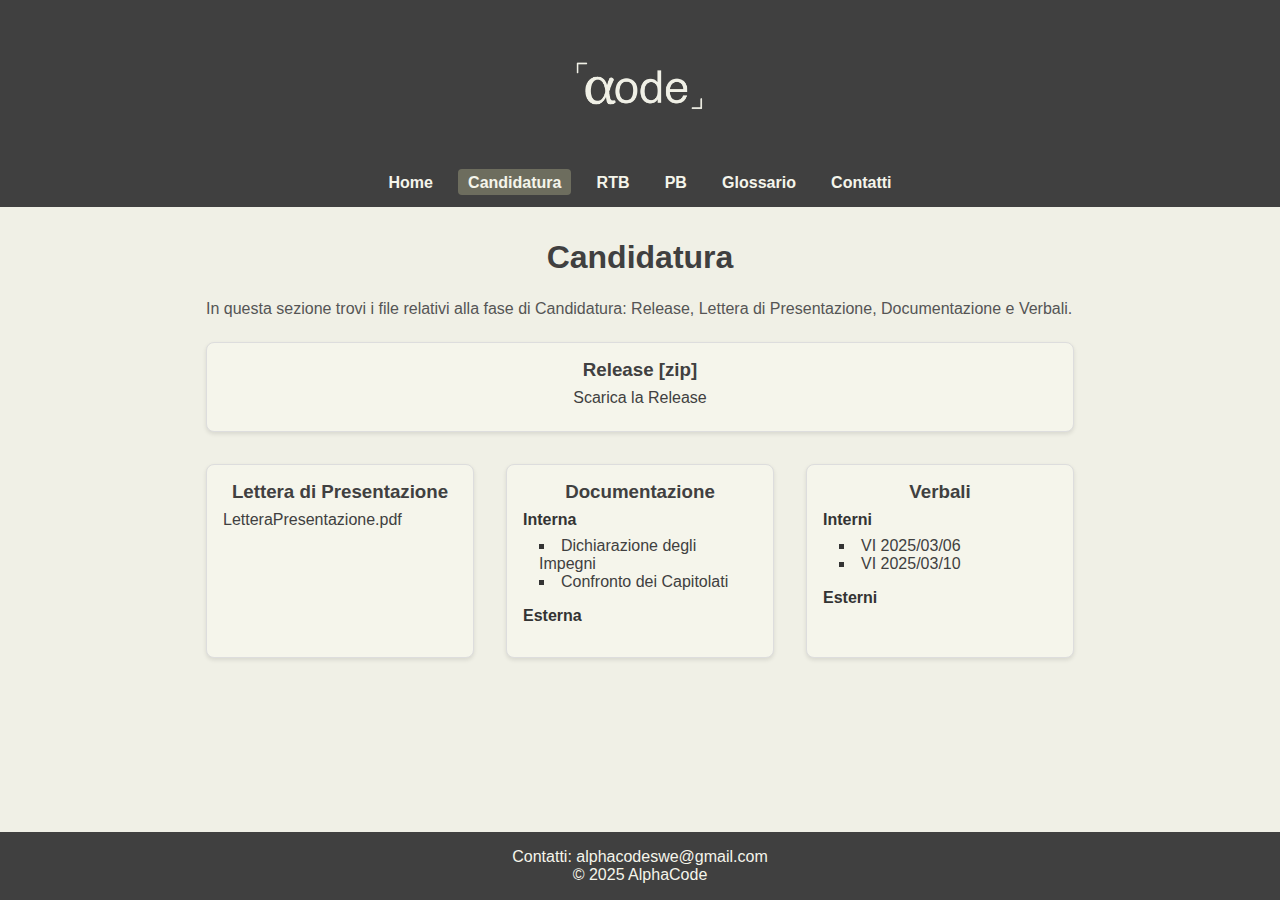
==== pages/candidatura.html @ dc80a1cd "Update candidatura.html" ====
<!DOCTYPE html>
<html lang="it">
<head>
  <meta charset="UTF-8" />
  <title>AlphaCode - Candidatura</title>
  <link rel="stylesheet" href="../css/style.css" />
</head>
<body>
  <header class="main-header">
    <img src="../images/LogoIvory.png" alt="AlphaCode Logo" class="top-logo">
    <nav class="main-nav">
      <ul>
        <li><a href="../index.html">Home</a></li>
        <li><a href="candidatura.html" class="active">Candidatura</a></li>
        <li><a href="rtb.html">RTB</a></li>
        <li><a href="pb.html">PB</a></li>
        <li><a href="glossario.html">Glossario</a></li>
        <li><a href="contatti.html">Contatti</a></li>
      </ul>
    </nav>
  </header>

  <main class="container section-doc">
    <h2>Candidatura</h2>
    <p class="intro">
      In questa sezione trovi i file relativi alla fase di Candidatura:
      Release, Lettera di Presentazione, Documentazione e Verbali.
    </p>

 
<div class="doc-grid-release">
  <div class="doc-card">
    <h3>Release [zip]</h3>
    <p>
      <a href="https://github.com/AlphaCodeSWE/AlphaCode-docs-file/releases/download/candidatura/candidatura-release.zip">Scarica la Release</a>
    </p>
  </div>
</div>


    
    <div class="doc-grid-bottom">
      
      <div class="doc-card">
        <h3>Lettera di Presentazione</h3>
        <p>
          <a href="../docs/candidatura/LetteraPresentazione.pdf">LetteraPresentazione.pdf</a>
        </p>
      </div>

      <!-- Card 2: Documentazione -->
      <div class="doc-card">
        <h3>Documentazione</h3>
        <div class="doc-subblock">
          <h4>Interna</h4>
          <ul>
            
            <li><a href="https://alphacodeswe.github.io/AlphaCode-docs-file/candidatura/DichiarazioneImpegni_2025_03_14_v1.1.1_signed.pdf">Dichiarazione degli Impegni</a></li>
            <li><a href="https://alphacodeswe.github.io/AlphaCode-docs-file/candidatura/ConfrontoCapitolati_2025_03_14_v1.1.0_signed.pdf">Confronto dei Capitolati</a></li>
            <!-- Altri file interni ... -->
          </ul>
        </div>
        <div class="doc-subblock">
          <h4>Esterna</h4>
          <ul>
             <!--
            <li><a href="../docs/candidatura/AnalisiRequisiti_v0.0.pdf">AnalisiRequisiti v0.0</a></li>
            <li><a href="../docs/candidatura/PianoProgetto_v0.1.pdf">PianoProgetto v0.1</a></li>
            -->
            <!-- Altri file esterni ... -->
          </ul>
        </div>
      </div>

      <!-- Card 3: Verbali -->
      <div class="doc-card">
        <h3>Verbali</h3>
        <div class="doc-subblock">
          <h4>Interni</h4>
          <ul>
            
            <li><a href="https://alphacodeswe.github.io/AlphaCode-docs-file/candidatura/verbali/interni/VI_2025_03_06_v1.0.0_signed.pdf">VI 2025/03/06</a></li>
            <li><a href="https://alphacodeswe.github.io/AlphaCode-docs-file/candidatura/verbali/interni/VI_2025_03_10_v1.0.0_signed.pdf">VI 2025/03/10</a></li>
          
            <!-- Altri verbali interni ... -->
          </ul>
        </div>
        <div class="doc-subblock">
          <h4>Esterni</h4>
          <ul>
             <!--
            <li><a href="../docs/candidatura/verbali/2025-10-26_v1.1.pdf">Verbale Esterno 2025-10-26</a></li>
            -->
            <!-- Altri verbali esterni ... -->
          </ul>
        </div>
      </div>
    </div>
  </main>

  <footer class="main-footer">
    <p>Contatti: <a href="mailto:alphacodeswe@gmail.com">alphacodeswe@gmail.com</a></p>
    <p>&copy; 2025 AlphaCode</p>
  </footer>

  <script src="../js/script.js"></script>
</body>
</html>
---- css/style.css ----
:root {
  /* Neutral Warm Palette */
  --primary-bg: #404040;       /* Charcoal Gray - Header/Footer */
  --hover-bg: #6d6d5e;         /* Taupe Gray - Hover states */
  --secondary-bg: #5a5a4b;     /* Warm Medium Gray - Secondary elements */
  --primary-text: #333333;     /* Dark Gray - Main text */
  --light-text: #f5f5eb;       /* Soft Ivory - Text on dark */
  --accent-color: #404040;     /* Dark Gray - Buttons/Borders */
  --accent-hover: #5a5a4b;     /* Medium Taupe - Button hover */
  --active-color: #6d6d5e;     /* Warm Gray - Active links */
  --visited-color: #5a5a4b;    /* Matching secondary color */
  --background: #f0f0e6;       /* Warm Off-White - Page background */
  --link-default: #4a4a4a;     /* Slightly lighter than primary text */
}


* {
  margin: 0;
  padding: 0;
  box-sizing: border-box;
}
html, body {
  min-height: 100%;
}
body {
  display: flex;
  flex-direction: column;
  min-height: 100vh;
  overflow-y: auto;
  font-family: Arial, sans-serif;
  background: var(--background);
  color: var(--primary-text);
}
main {
  flex: 1 0 auto;
}

/* HEADER */
.main-header {
  background: var(--primary-bg);
  color: var(--light-text);
  padding: 1rem;
  text-align: center;
}
.main-header img {
  max-width: 150px;
  height: auto;
  display: block;
  margin: 0 auto;
}
.main-header h1 {
  margin-bottom: 0.5rem;
}

/* NAVIGAZIONE */
.main-nav ul {
  list-style: none;
  display: flex;
  justify-content: center;
  gap: 1rem;
  margin-top: 0.5rem;
}
.main-nav ul li a {
  color: var(--light-text);
  text-decoration: none;
  font-weight: bold;
  padding: 0.3rem 0.6rem;
  border-radius: 4px;
  transition: background 0.2s;
}
.main-nav ul li a:hover,
.main-nav ul li a.active {
  background: var(--hover-bg);
}

/* CONTENITORE GENERALE */
.container {
  max-width: 900px;
  margin: 2rem auto;
  padding: 0 1rem;
}

/* FOOTER */
.main-footer {
  background: var(--primary-bg);
  color: var(--light-text);
  text-align: center;
  padding: 1rem;
  flex-shrink: 0;
}
.main-footer a {
  color: var(--light-text); 
  text-decoration: none; 
}

.main-footer a:hover {
  text-decoration: underline; 
  color: var(--light-text); 
}


/* SEZIONE CONTATTI E CHI-SIAMO */
.section-contact h2,
.section-chi-siamo h2 {
  text-align: center;
  font-size: 2.5rem;
  color: var(--primary-bg);
  margin-bottom: 1.5rem;
}

/* GRIGLIA TEAM (BIG e 3x2) */
.team-big-cards {
  display: grid;
  grid-template-columns: 1fr 1fr;
  gap: 2rem;
  margin-top: 2rem;
}
.team-big-cards .card {
  background: var(--light-text);
  border: 1px solid #ddd;
  padding: 2rem;
  box-shadow: 0 2px 4px rgba(0, 0, 0, 0.1);
  border-radius: 0.5rem;
  max-width: 100%;
  font-size: 1.1rem;
}
.team-big-cards .card h3 {
  margin-bottom: 0.5rem;
  color: var(--primary-bg);
  text-align: center;
  font-size: 1.3rem;
}
.team-big-cards .card p {
  margin-bottom: 0.5rem;
  color: #555;
}
.team-grid-3x2 {
  display: grid;
  grid-template-columns: repeat(3, 1fr);
  gap: 2rem;
  margin-top: 2rem;
}
.team-grid-3x2 .card {
  background: var(--light-text);
  border: 1px solid #ddd;
  padding: 1rem;
  box-shadow: 0 2px 4px rgba(0, 0, 0, 0.1);
  border-radius: 0.5rem;
  max-width: 300px;
}
.team-grid-3x2 .card h3 {
  margin-bottom: 0.5rem;
  color: var(--primary-bg);
  text-align: center;
}
.team-grid-3x2 .card p {
  margin-bottom: 0.5rem;
  color: #555;
}
.team-grid-3x2 .card a {
  color: var(--primary-bg);
  text-decoration: none;
  transition: color 0.2s;
}
.team-grid-3x2 .card a:hover {
  text-decoration: underline;
  color: var(--hover-bg);
}

/* SEZIONE GLOSSARIO */
.section-glossary {
  margin-top: 2rem;
}
.alphabet-nav {
  text-align: center;
  margin: 1.5rem 0 2rem;
}
.alphabet-nav a {
  display: inline-block;
  margin: 0.25rem;
  padding: 0.5rem 0.75rem;
  background: transparent;
  color: var(--primary-bg);
  border: 2px solid var(--primary-bg);
  text-decoration: none;
  border-radius: 4px;
  font-weight: bold;
  transition: background 0.2s, color 0.2s;
}
.alphabet-nav a:hover {
  background: var(--primary-bg);
  color: var(--light-text);
}
.alphabet-nav a:visited {
  background: transparent;
  color: var(--primary-bg);
  border: 2px solid var(--primary-bg);
}
.letter-section {
  margin-bottom: 2rem;
}
.letter-section h2 {
  font-size: 1.5rem;
  color: var(--primary-bg);
  margin-bottom: 1rem;
  border-bottom: 1px solid #ddd;
  padding-bottom: 0.5rem;
}
.letter-section dl {
  margin-left: 1rem;
}
.letter-section dt {
  font-weight: bold;
  margin-top: 1rem;
  color: var(--primary-text);
}
.letter-section dd {
  margin: 0 0 1rem 1rem;
  line-height: 1.5;
  color: #555;
}

/* SEZIONE DOCUMENTI (Candidatura, RTB, PB, …) */
.section-doc h2 {
  text-align: center;
  font-size: 2rem;
  margin-bottom: 1.5rem;
  color: var(--primary-bg);
}
.section-doc .intro {
  font-size: 1rem;
  color: #555;
  margin-bottom: 1.5rem;
}
.doc-grid-release {
  display: grid;
  grid-template-columns: 1fr;
  gap: 2rem;
  margin-bottom: 2rem;
}
.doc-grid-release .doc-card {
  width: 100%;
  text-align: center;
  background: var(--light-text);
  border: 1px solid #ddd;
  padding: 1rem;
  border-radius: 0.5rem;
  box-shadow: 0 2px 4px rgba(0,0,0,0.1);
}
.doc-grid-bottom {
  display: grid;
  grid-template-columns: repeat(3, 1fr);
  gap: 2rem;
}
.doc-card {
  background: var(--light-text);
  border: 1px solid #ddd;
  padding: 1rem;
  border-radius: 0.5rem;
  box-shadow: 0 2px 4px rgba(0,0,0,0.1);
}
.doc-card h3 {
  margin-bottom: 0.5rem;
  color: var(--primary-bg);
  text-align: center;
}
.doc-card p {
  margin-bottom: 0.5rem;
  color: #555;
}
.doc-card a {
  color: var(--primary-bg);
  text-decoration: none;
  transition: color 0.2s;
}
.doc-card a:hover {
  text-decoration: underline;
  color: var(--hover-bg);
}
.doc-subblock {
  margin-bottom: 1rem;
}
.doc-subblock h4 {
  margin-bottom: 0.5rem;
  color: var(--primary-text);
}
.doc-subblock ul {
  list-style: inside square;
  margin-left: 1rem;
  margin-top: 0.5rem;
}

/* SEZIONE HERO (HOME) */
.hero {
  text-align: center;
  padding: 4rem 1rem;
  /* background: #dadada; */
  margin-bottom: 2rem;
}
.hero h2 {
  font-size: 2.5rem;
  margin-bottom: 1rem;
  color: var(--primary-bg);
}
.hero p {
  font-size: 1.2rem;
  margin-bottom: 2rem;
  color: var(--primary-text);
}
.hero a {
  display: inline-block;
  padding: 0.7rem 1.2rem;
  background: var(--primary-bg); /* Usa il colore principale */
  color: var(--light-text);
  text-decoration: none;
  border-radius: 0.3rem;
  transition: background 0.3s, transform 0.1s;
  border: 1px solid var(--primary-bg); /* Bordo per visibilità */
}

.hero a:hover {
  background: var(--hover-bg); /* Stesso comportamento dei bottoni sotto */
  color: var(--light-text);
  transform: scale(1.05);
}

.hero a:active {
  background: var(--secondary-bg); /* Leggermente più scuro quando cliccato */
  color: var(--light-text);
  transform: scale(0.98);
}


/* HOME: CARD ORIZZONTALI */
.home-cards-container {
  display: flex;
  flex-direction: column;
  gap: 2rem;
  margin-bottom: 2rem;
}
.horizontal-card {
  display: flex;
  align-items: center;
  background: var(--light-text);
  border: 1px solid #ddd;
  border-radius: 0.5rem;
  box-shadow: 0 2px 4px rgba(0,0,0,0.1);
  padding: 1.5rem;
}
.horizontal-card .card-badge {
  flex: 0 0 100px;
  width: 100px;
  height: 100px;
  background: var(--primary-bg);
  border-radius: 50%;
  color: var(--light-text);
  font-size: 1.5rem;
  display: flex;
  align-items: center;
  justify-content: center;
  margin-right: 1.5rem;
}
.horizontal-card .card-content {
  flex: 1;
}
.horizontal-card .card-content h3 {
  margin-bottom: 0.3rem;
  color: var(--primary-bg);
  font-size: 1.6rem;
}
.horizontal-card .card-content .last-update {
  font-size: 0.95rem;
  color: #888;
  margin-bottom: 0.7rem;
}
.horizontal-card .card-content p {
  margin-bottom: 0.7rem;
  color: #555;
  line-height: 1.4;
}
.horizontal-card .card-content a.btn {
  display: inline-block;
  padding: 0.6rem 1.2rem;
  background: var(--accent-color);
  color: var(--light-text);
  text-decoration: none;
  border-radius: 0.3rem;
  transition: background 0.3s;
}
.horizontal-card .card-content a.btn:hover {
  background: var(--accent-hover);
}

/* SEZIONE CONTATTI (GRADIENT) */
.contact-section {
  background: linear-gradient(135deg, #8e8e8e, #c2c2c2);
  padding: 3rem 1rem;
  color: var(--light-text);
  text-align: center;
  border-radius: 0.5rem;
  margin-bottom: 2rem;
}
.contact-section h3 {
  font-size: 2rem;
  margin-bottom: 1rem;
  color: #f5f5f5;
}
.contact-form {
  max-width: 700px;
  margin: 0 auto;
  text-align: left;
}
.form-row {
  display: flex;
  flex-wrap: wrap;
  gap: 1rem;
  margin-bottom: 1rem;
}
.form-column {
  flex: 1 1 calc(50% - 1rem);
  display: flex;
  flex-direction: column;
}
.contact-form label {
  font-weight: bold;
  margin-bottom: 0.3rem;
  color: #f5f5f5;
}
.contact-form input[type="text"],
.contact-form input[type="email"],
contact-form textarea {
  padding: 0.5rem;
  border: none;
  border-radius: 4px;
  outline: none;
  margin-bottom: 0.8rem;
  font-size: 1rem;
  background: #f5f5f5;
  color: #333;
}
.contact-form textarea {
  resize: vertical;
  min-height: 120px;
}
.submit-btn {
  display: inline-block;
  padding: 0.7rem 1.5rem;
  font-size: 1rem;
  font-weight: bold;
  color: #f5f5f5;
  background: var(--accent-color);
  border: none;
  border-radius: 4px;
  cursor: pointer;
  transition: opacity 0.3s;
  margin-top: 0.5rem;
}
.submit-btn:hover {
  opacity: 0.9;
}
/* LINK GLOBALI */
a {
  color: var(--link-default);
  transition: color 0.3s;
}
nav a.clicked {
  color: var(--active-color);
}
a:hover {
  color: var(--hover-bg);
}
a:visited {
  color: var(--visited-color);
}
a:active {
  color: var(--active-color);
}
.company-logo {
  max-width: 80%; /* Adatta la dimensione alla card */
  height: auto;
  display: block;
  margin: 1rem auto 0 auto; /* Centra il logo */
  max-height: 100px; /* Imposta un’altezza massima per evitare che diventi troppo grande */
  object-fit: contain; /* Mantiene la proporzione senza distorsioni */
}


.company-logo:hover {
  opacity: 1;  /* Rende il logo pienamente visibile al passaggio del mouse */
}
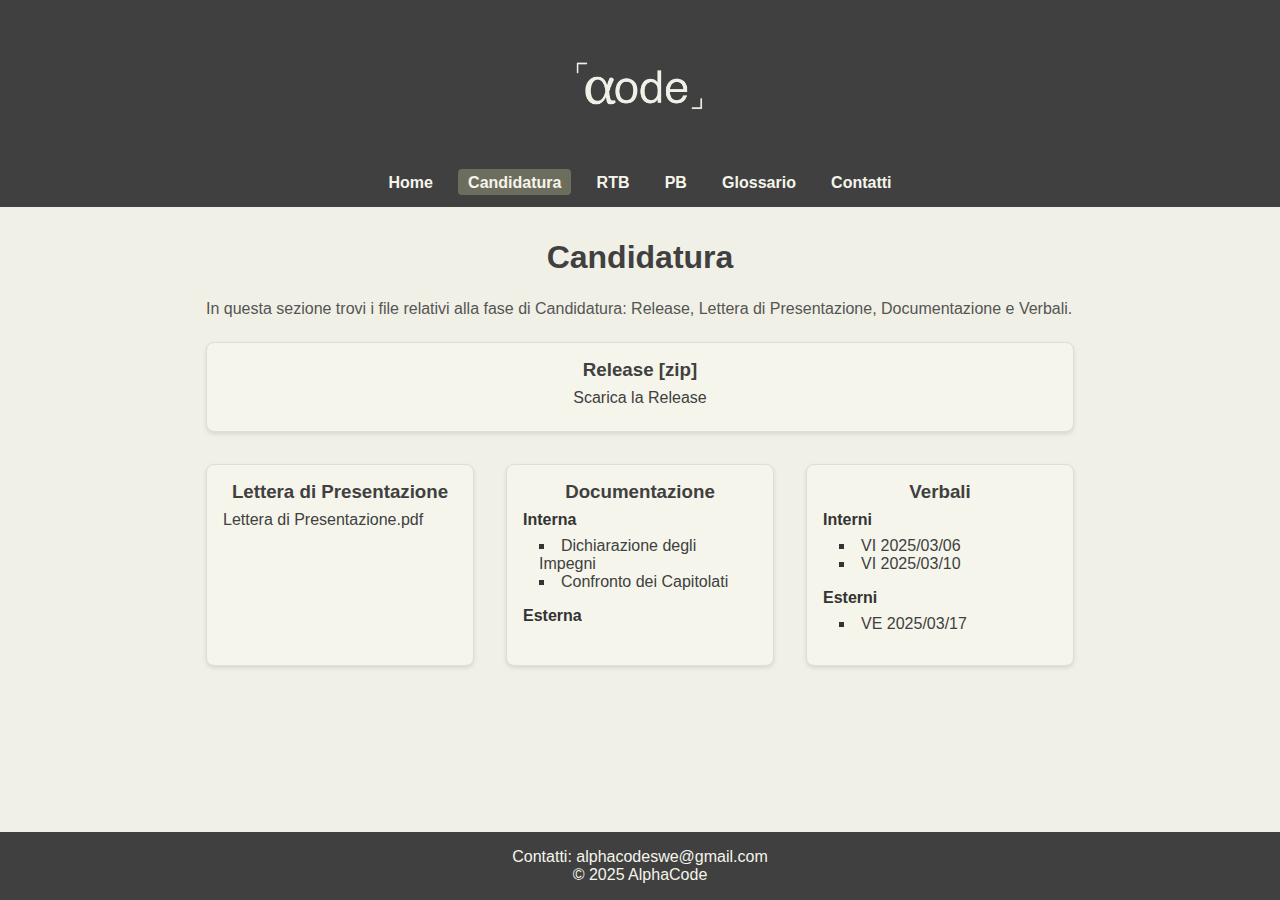
==== commit 2428471e: "Update candidatura.html" ====
--- a/pages/candidatura.html
+++ b/pages/candidatura.html
@@ -44,7 +44,7 @@
       <div class="doc-card">
         <h3>Lettera di Presentazione</h3>
         <p>
-          <a href="../docs/candidatura/LetteraPresentazione.pdf">LetteraPresentazione.pdf</a>
+          <a href="https://alphacodeswe.github.io/AlphaCode-docs-file/candidatura/LetteraPresentazione_2025_03_18_v1.0.0_signed.pdf">Lettera di Presentazione.pdf</a>
         </p>
       </div>
 
@@ -88,9 +88,9 @@
         <div class="doc-subblock">
           <h4>Esterni</h4>
           <ul>
-             <!--
-            <li><a href="../docs/candidatura/verbali/2025-10-26_v1.1.pdf">Verbale Esterno 2025-10-26</a></li>
-            -->
+             
+            <li><a href="https://alphacodeswe.github.io/AlphaCode-docs-file/candidatura/verbali/esterni/VE_2025_03_17_v1.0.0_signed.pdf">VE 2025/03/17</a></li>
+            
             <!-- Altri verbali esterni ... -->
           </ul>
         </div>
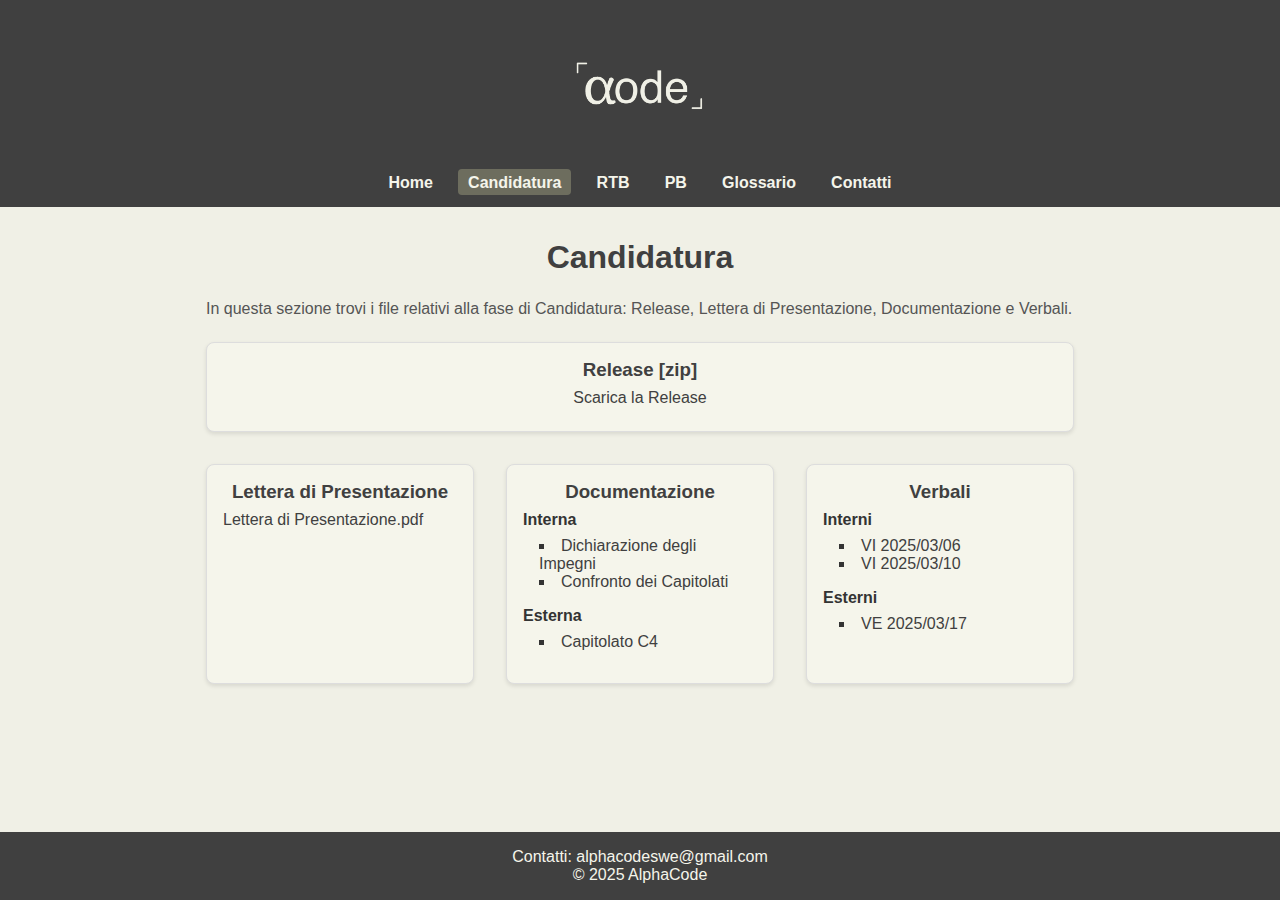
==== commit 7873067a: "Update candidatura.html" ====
--- a/pages/candidatura.html
+++ b/pages/candidatura.html
@@ -63,10 +63,9 @@
         <div class="doc-subblock">
           <h4>Esterna</h4>
           <ul>
-             <!--
-            <li><a href="../docs/candidatura/AnalisiRequisiti_v0.0.pdf">AnalisiRequisiti v0.0</a></li>
-            <li><a href="../docs/candidatura/PianoProgetto_v0.1.pdf">PianoProgetto v0.1</a></li>
-            -->
+             
+            <li><a href="https://alphacodeswe.github.io/AlphaCode-docs-file/candidatura/Capitolato_C4_signed.pdf">Capitolato C4</a></li>
+            
             <!-- Altri file esterni ... -->
           </ul>
         </div>
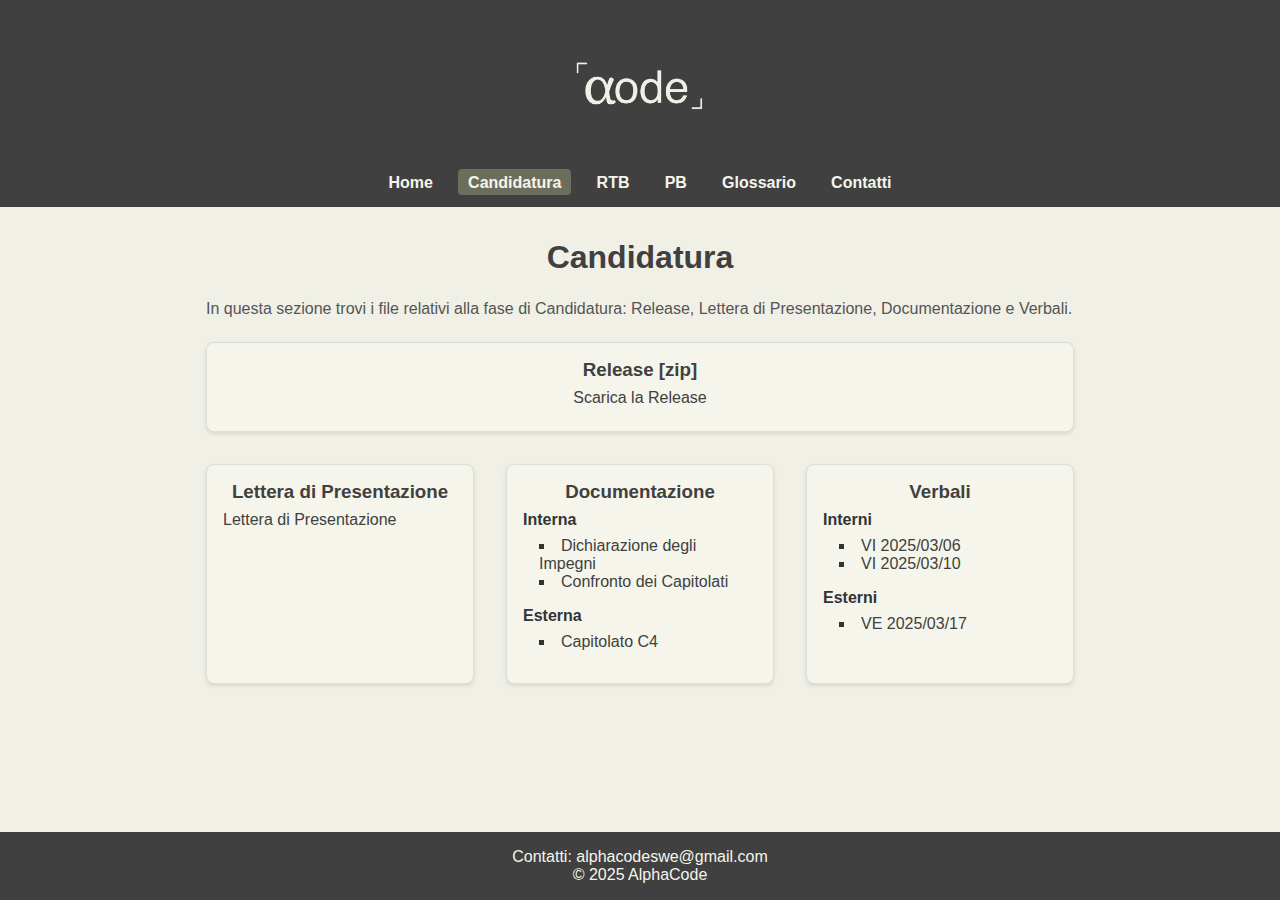
==== commit 815b0c46: "Update candidatura.html" ====
--- a/pages/candidatura.html
+++ b/pages/candidatura.html
@@ -44,7 +44,7 @@
       <div class="doc-card">
         <h3>Lettera di Presentazione</h3>
         <p>
-          <a href="https://alphacodeswe.github.io/AlphaCode-docs-file/candidatura/LetteraPresentazione_2025_03_18_v1.0.0_signed.pdf">Lettera di Presentazione.pdf</a>
+          <a href="https://alphacodeswe.github.io/AlphaCode-docs-file/candidatura/LetteraPresentazione_2025_03_18_v1.0.0_signed.pdf">Lettera di Presentazione</a>
         </p>
       </div>
 
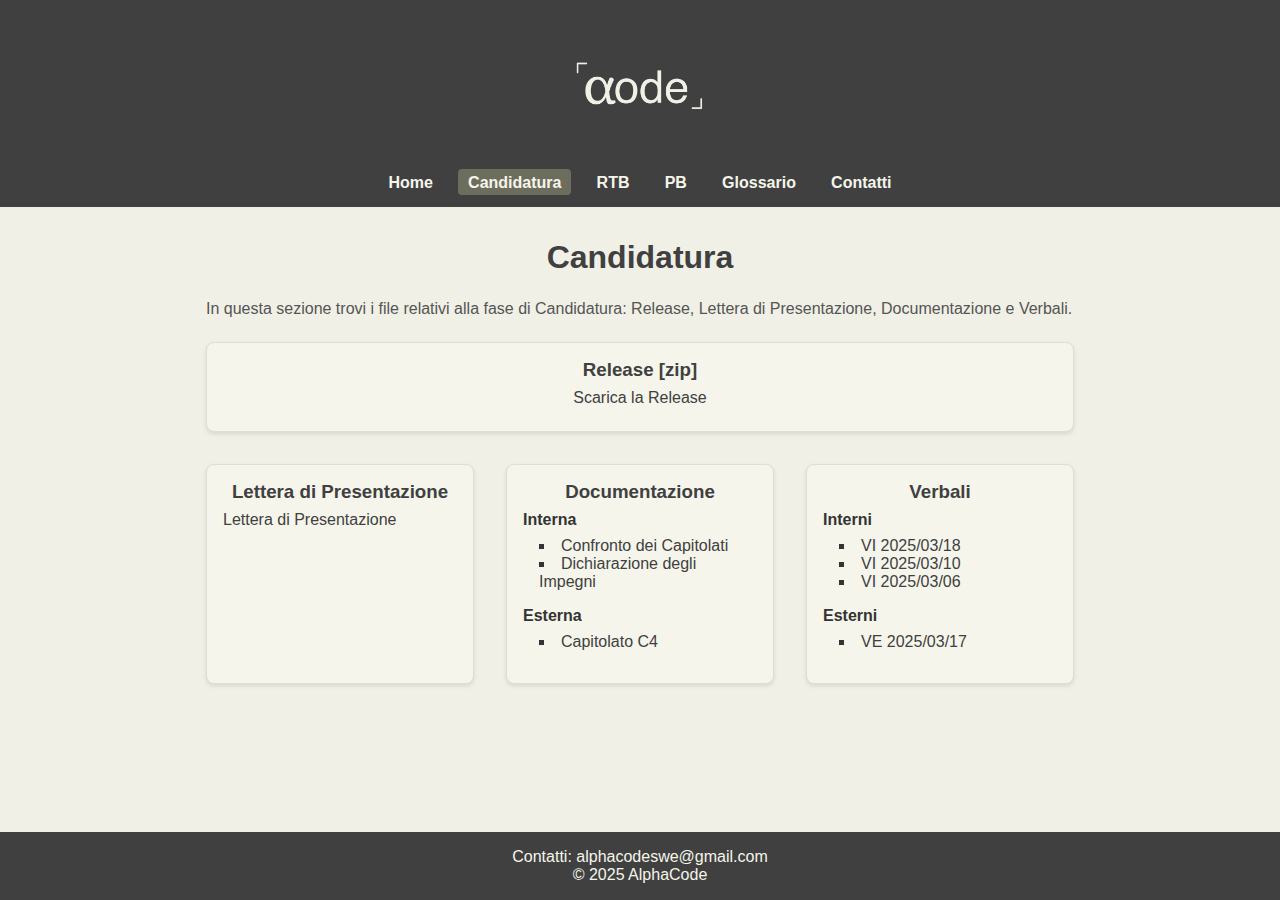
==== commit a226447c: "Update candidatura.html" ====
--- a/pages/candidatura.html
+++ b/pages/candidatura.html
@@ -55,8 +55,9 @@
           <h4>Interna</h4>
           <ul>
             
+            <li><a href="https://alphacodeswe.github.io/AlphaCode-docs-file/candidatura/ConfrontoCapitolati_2025_03_14_v1.1.0_signed.pdf">Confronto dei Capitolati</a></li>
             <li><a href="https://alphacodeswe.github.io/AlphaCode-docs-file/candidatura/DichiarazioneImpegni_2025_03_14_v1.1.1_signed.pdf">Dichiarazione degli Impegni</a></li>
-            <li><a href="https://alphacodeswe.github.io/AlphaCode-docs-file/candidatura/ConfrontoCapitolati_2025_03_14_v1.1.0_signed.pdf">Confronto dei Capitolati</a></li>
+
             <!-- Altri file interni ... -->
           </ul>
         </div>
@@ -78,8 +79,10 @@
           <h4>Interni</h4>
           <ul>
             
+            <li><a href="https://alphacodeswe.github.io/AlphaCode-docs-file/candidatura/verbali/interni/VI_2025_03_18_v1.0.0_signed.pdf">VI 2025/03/18</a></li>
+            <li><a href="https://alphacodeswe.github.io/AlphaCode-docs-file/candidatura/verbali/interni/VI_2025_03_10_v1.0.0_signed.pdf">VI 2025/03/10</a></li>
             <li><a href="https://alphacodeswe.github.io/AlphaCode-docs-file/candidatura/verbali/interni/VI_2025_03_06_v1.0.0_signed.pdf">VI 2025/03/06</a></li>
-            <li><a href="https://alphacodeswe.github.io/AlphaCode-docs-file/candidatura/verbali/interni/VI_2025_03_10_v1.0.0_signed.pdf">VI 2025/03/10</a></li>
+           
           
             <!-- Altri verbali interni ... -->
           </ul>
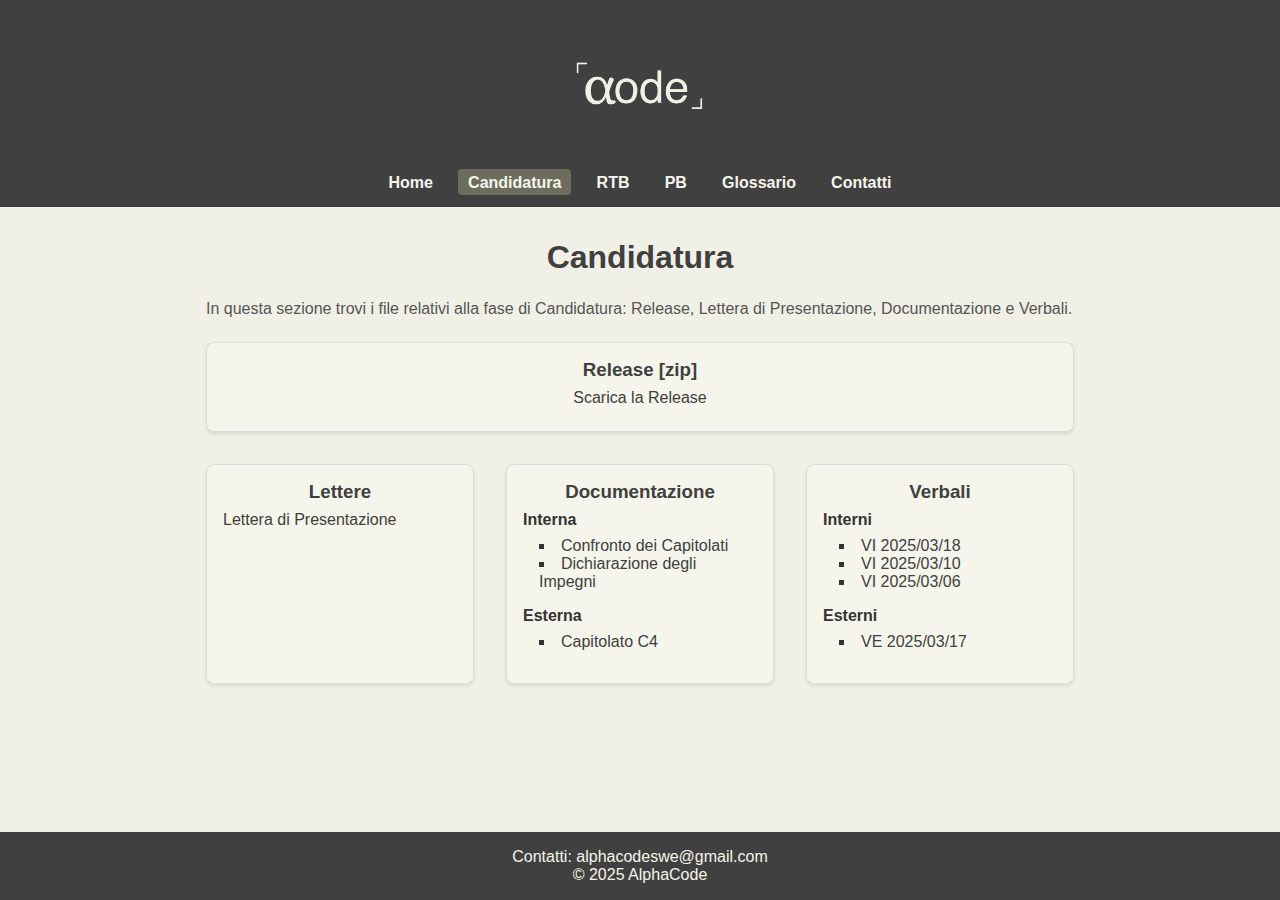
==== commit 70c334f6: "Update candidatura.html" ====
--- a/pages/candidatura.html
+++ b/pages/candidatura.html
@@ -4,6 +4,7 @@
   <meta charset="UTF-8" />
   <title>AlphaCode - Candidatura</title>
   <link rel="stylesheet" href="../css/style.css" />
+  <link rel="icon" type="image/png" href="../images/favicon.png">
 </head>
 <body>
   <header class="main-header">
@@ -42,7 +43,7 @@
     <div class="doc-grid-bottom">
       
       <div class="doc-card">
-        <h3>Lettera di Presentazione</h3>
+        <h3>Lettere</h3>
         <p>
           <a href="https://alphacodeswe.github.io/AlphaCode-docs-file/candidatura/LetteraPresentazione_2025_03_18_v1.0.0_signed.pdf">Lettera di Presentazione</a>
         </p>
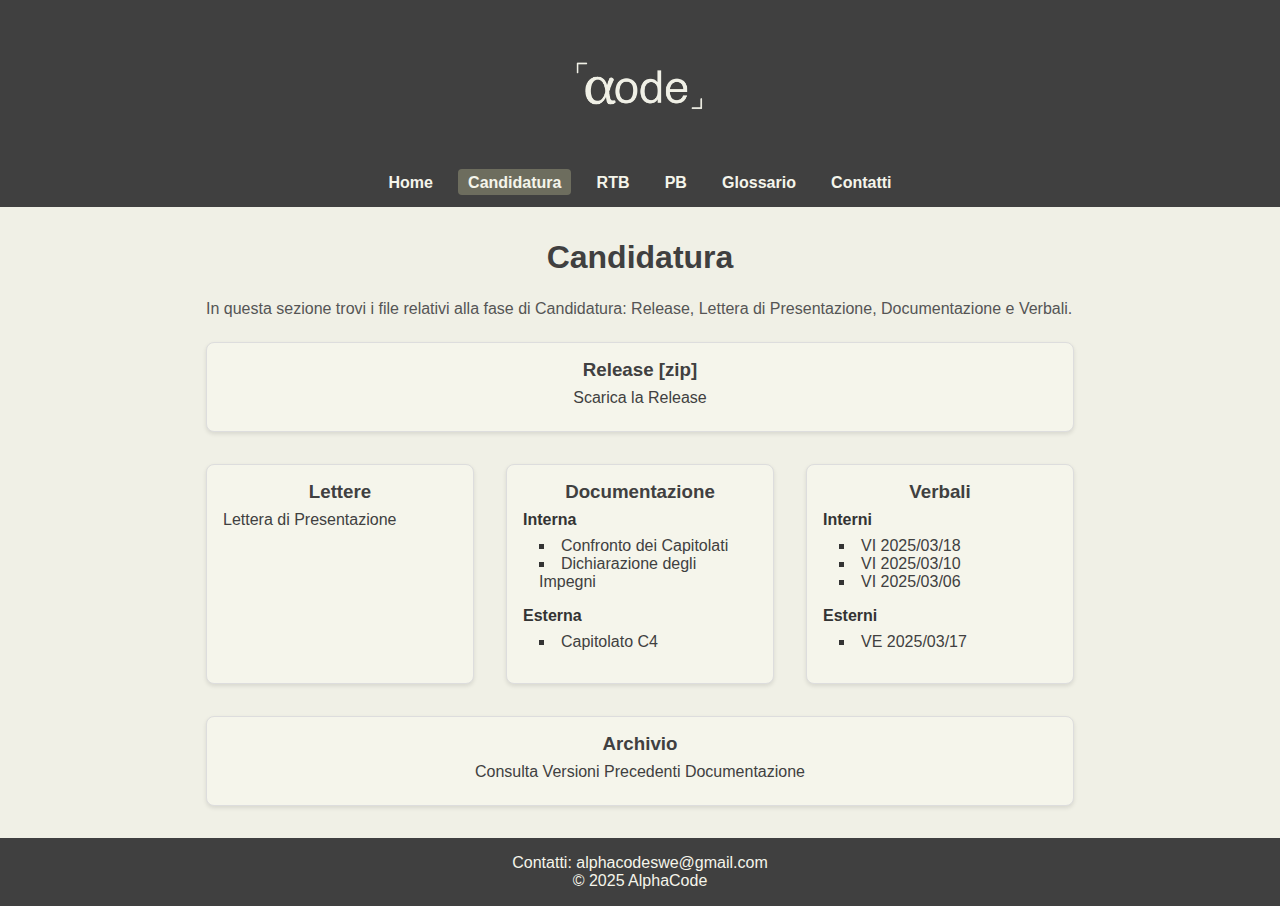
==== commit 4fac7195: "Aggiunta sezione 'Archivio'" ====
--- a/pages/candidatura.html
+++ b/pages/candidatura.html
@@ -29,14 +29,14 @@
     </p>
 
  
-<div class="doc-grid-release">
-  <div class="doc-card">
-    <h3>Release [zip]</h3>
-    <p>
-      <a href="https://github.com/AlphaCodeSWE/AlphaCode-docs-file/releases/download/candidatura/candidatura-release.zip">Scarica la Release</a>
-    </p>
-  </div>
-</div>
+    <div class="doc-grid-release">
+      <div class="doc-card">
+        <h3>Release [zip]</h3>
+        <p>
+          <a href="https://github.com/AlphaCodeSWE/AlphaCode-docs-file/releases/download/candidatura/candidatura-release.zip">Scarica la Release</a>
+        </p>
+      </div>
+    </div>
 
 
     
@@ -65,7 +65,7 @@
         <div class="doc-subblock">
           <h4>Esterna</h4>
           <ul>
-             
+              
             <li><a href="https://alphacodeswe.github.io/AlphaCode-docs-file/candidatura/Capitolato_C4_signed.pdf">Capitolato C4</a></li>
             
             <!-- Altri file esterni ... -->
@@ -83,7 +83,7 @@
             <li><a href="https://alphacodeswe.github.io/AlphaCode-docs-file/candidatura/verbali/interni/VI_2025_03_18_v1.0.0_signed.pdf">VI 2025/03/18</a></li>
             <li><a href="https://alphacodeswe.github.io/AlphaCode-docs-file/candidatura/verbali/interni/VI_2025_03_10_v1.0.0_signed.pdf">VI 2025/03/10</a></li>
             <li><a href="https://alphacodeswe.github.io/AlphaCode-docs-file/candidatura/verbali/interni/VI_2025_03_06_v1.0.0_signed.pdf">VI 2025/03/06</a></li>
-           
+            
           
             <!-- Altri verbali interni ... -->
           </ul>
@@ -91,7 +91,7 @@
         <div class="doc-subblock">
           <h4>Esterni</h4>
           <ul>
-             
+              
             <li><a href="https://alphacodeswe.github.io/AlphaCode-docs-file/candidatura/verbali/esterni/VE_2025_03_17_v1.0.0_signed.pdf">VE 2025/03/17</a></li>
             
             <!-- Altri verbali esterni ... -->
@@ -99,6 +99,18 @@
         </div>
       </div>
     </div>
+
+
+
+    <div class="doc-grid-archive">
+      <div class="doc-card">
+        <h3>Archivio</h3>
+        <p>
+          <a href="https://alphacodeswe.github.io/AlphaCode-docs-file/archive/">Consulta Versioni Precedenti Documentazione</a>
+        </p>
+      </div>
+    </div>
+    
   </main>
 
   <footer class="main-footer">
--- a/css/style.css
+++ b/css/style.css
@@ -247,6 +247,21 @@
   border-radius: 0.5rem;
   box-shadow: 0 2px 4px rgba(0,0,0,0.1);
 }
+.doc-grid-archive {
+  display: grid;
+  grid-template-columns: 1fr;
+  gap: 2rem;
+  margin-top: 2rem;
+}
+.doc-grid-archive .doc-card {
+  width: 100%;
+  text-align: center;
+  background: var(--light-text);
+  border: 1px solid #ddd;
+  padding: 1rem;
+  border-radius: 0.5rem;
+  box-shadow: 0 2px 4px rgba(0,0,0,0.1);
+}
 .doc-grid-bottom {
   display: grid;
   grid-template-columns: repeat(3, 1fr);
